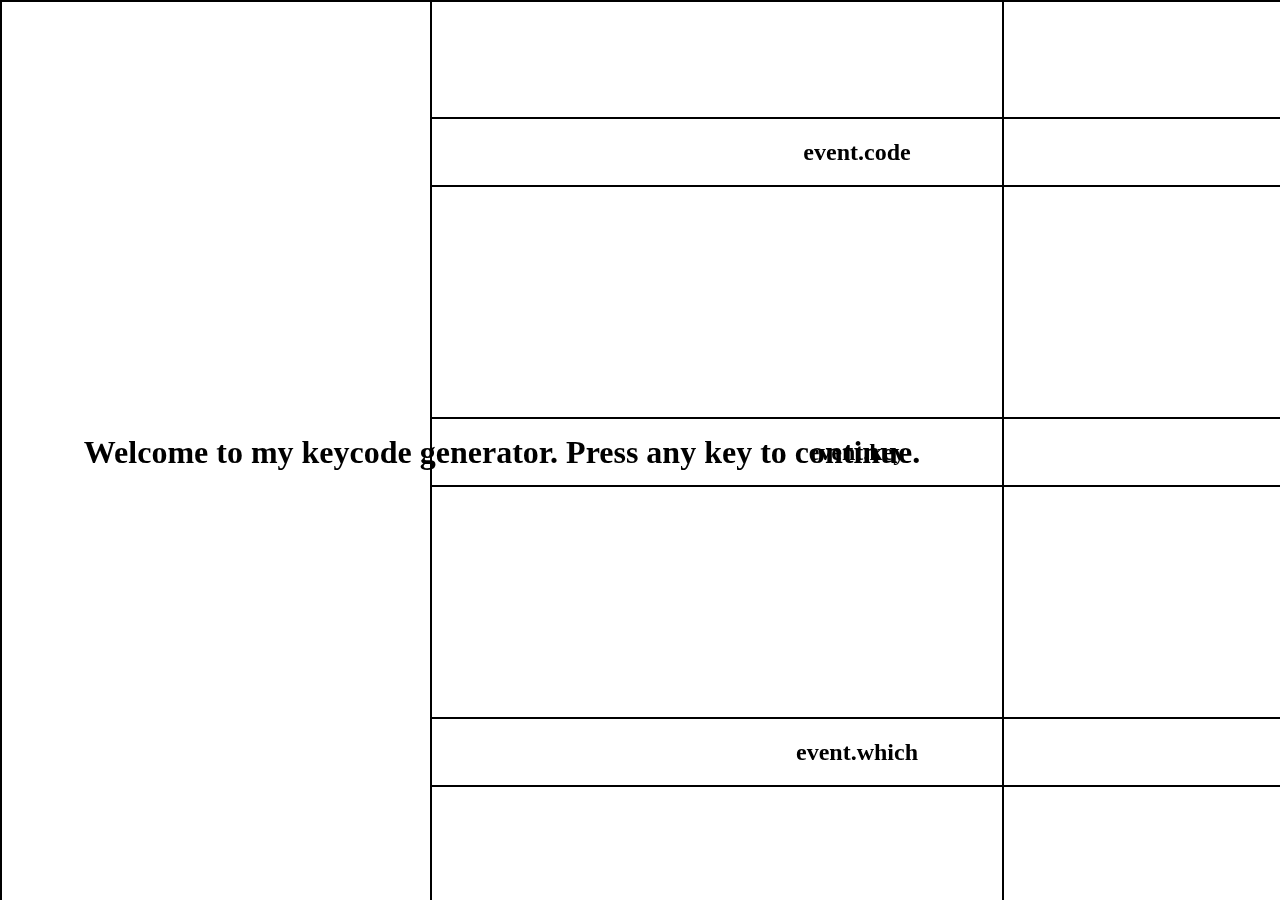
==== index.html @ 14460b67 "complete reworking of CSS & renaming main page to index.html" ====
<!DOCTYPE html>
<html lang="en">
<head>
    <meta charset="UTF-8">
    <meta name="viewport" content="width=device-width, initial-scale=1.0">
    <link rel="stylesheet" href="./keycodestyles.css">
    <title>Document</title>
</head>
<body>
<div id="mainContainer">
  <div class="container">
        <div id="welcome">
            <h1>Welcome to my keycode generator. Press any key to continue.</h1>
        </div>
    </div>
    
    <div id ="displayContainer">

   <div class="infoDisplay">
     <h2 class="infoHeader">event.code</h2>
       <p id="codeValues" class="infoPara"></p>
   </div>

   <div class="infoDisplay">
     <h2 class="infoHeader">event.key</h2>
       <p id="keyValues" class="infoPara"></p>
   </div>

   <div class="infoDisplay">
     <h2 class="infoHeader">event.which</h2>
       <p id="whichValues" class="infoPara"></p>
   </div>

</div>


</div>




<script src="./keycodescript.js"></script>
</body>
</html>
---- keycodestyles.css ----
/* * {
    border: 2px solid red;

  } */

  
#displayContainer {
    display: flex;
    justify-content: space-around;
    align-items: center;
    flex-direction: column;
    border: 2px solid black;
    margin: 0;
    padding: 0;
    position: fixed;
    top: 0;
    left: calc(100vw - 850px); 
    width: 850px; 
    height: 100vh;
}

.infoDisplay {
    border: 2px solid black;
    width: 100%;
}

.infoHeader {
    display: flex;
    justify-content: center;
}

.container {
    display: flex;
    justify-content: space-around;
    align-items: center;
    flex-direction: column;
    border: 2px solid black;
    margin: 0;
    padding: 0;
    position: fixed;
    top: 0;
    left: 0;
    width: 1000px; 
    height: 100vh;
}
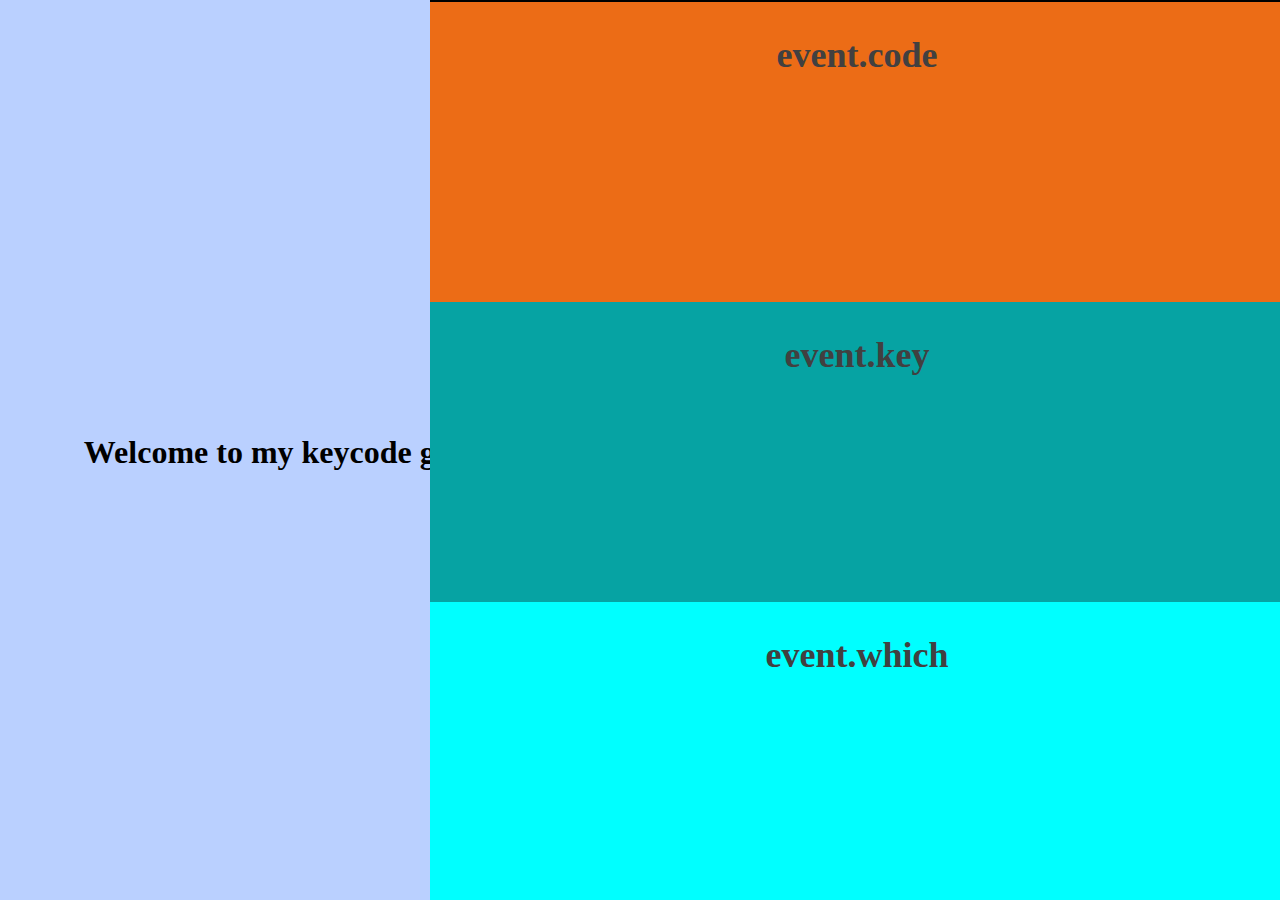
==== commit f1a5f25c: "recolouring of backgrounds and text in CSS" ====
--- a/index.html
+++ b/index.html
@@ -16,17 +16,17 @@
     
     <div id ="displayContainer">
 
-   <div class="infoDisplay">
+   <div class="infoDisplay codeDisplay">
      <h2 class="infoHeader">event.code</h2>
        <p id="codeValues" class="infoPara"></p>
    </div>
 
-   <div class="infoDisplay">
+   <div class="infoDisplay keyDisplay">
      <h2 class="infoHeader">event.key</h2>
        <p id="keyValues" class="infoPara"></p>
    </div>
 
-   <div class="infoDisplay">
+   <div class="infoDisplay whichDisplay">
      <h2 class="infoHeader">event.which</h2>
        <p id="whichValues" class="infoPara"></p>
    </div>
--- a/keycodestyles.css
+++ b/keycodestyles.css
@@ -3,6 +3,9 @@
 
   } */
 
+body, html {
+   background-color: rgb(1, 32, 100);
+}
   
 #displayContainer {
     display: flex;
@@ -20,13 +23,39 @@
 }
 
 .infoDisplay {
-    border: 2px solid black;
+    border: 2px solid transparent;
     width: 100%;
+    height: 100%
 }
 
 .infoHeader {
     display: flex;
     justify-content: center;
+    align-content: center;
+    color: rgb(65, 64, 64);
+    font-weight: bold;
+    font-size: 36px;
+}
+
+.infoPara {
+    display: flex;
+    justify-content: center;
+    align-content: center;
+    color: rgb(65, 64, 64);
+    font-weight: bold;
+    font-size: 28px;
+}
+
+.codeDisplay {
+    background-color: rgb(236, 108, 22);
+}
+
+.keyDisplay {
+    background-color: rgb(6, 163, 163);
+}
+
+.whichDisplay {
+    background-color: cyan;
 }
 
 .container {
@@ -34,7 +63,7 @@
     justify-content: space-around;
     align-items: center;
     flex-direction: column;
-    border: 2px solid black;
+    border: 2px solid transparent;
     margin: 0;
     padding: 0;
     position: fixed;
@@ -42,4 +71,5 @@
     left: 0;
     width: 1000px; 
     height: 100vh;
+    background-color: rgb(186, 208, 255);
 }
